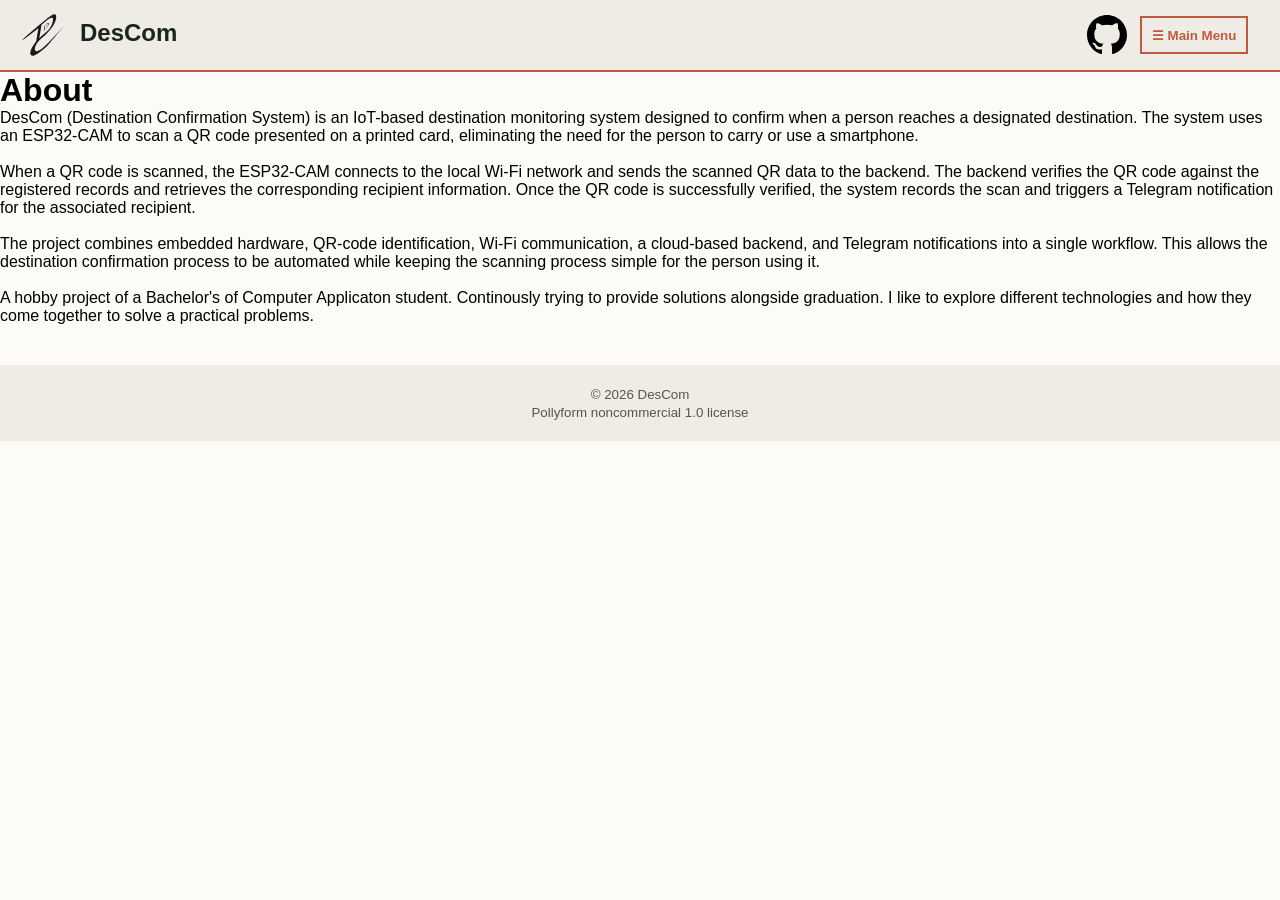
==== docs/pages/about.html @ 0cfd1a90 "docs: Rename global stylesheet docs: Add color pallate  docs: style header and footer for pages" ====
<!doctype html>
<html lang="en">
  <head>
    <meta charset="Utf-8" />
    <meta name="viewport" content="width=device-width, initial-scale=1.0" />
    <title>About</title>
    <link rel="stylesheet" href="../css/global.css" />
    <link rel="stylesheet" href="../css/about.css" />
  </head>
  <body>
    <header>
      <div class="logo-section">
        <img src="../assets/logo/logo.svg" />
        <h2>DesCom</h2>
      </div>
      <div class="menu-section">
        <img src="../assets/icons/github.svg" />
        <button>☰ Main Menu</button>
      </div>
    </header>
    <main>
      <div>
        <div id="hero-section">
          <h1>About</h1>
        </div>
        <div id="about-content">
          <p>
            DesCom (Destination Confirmation System) is an IoT-based destination
            monitoring system designed to confirm when a person reaches a
            designated destination. The system uses an ESP32-CAM to scan a QR
            code presented on a printed card, eliminating the need for the
            person to carry or use a smartphone.
          </p>
          <br />
          <p>
            When a QR code is scanned, the ESP32-CAM connects to the local Wi-Fi
            network and sends the scanned QR data to the backend. The backend
            verifies the QR code against the registered records and retrieves
            the corresponding recipient information. Once the QR code is
            successfully verified, the system records the scan and triggers a
            Telegram notification for the associated recipient.
          </p>
          <br />
          <p>
            The project combines embedded hardware, QR-code identification,
            Wi-Fi communication, a cloud-based backend, and Telegram
            notifications into a single workflow. This allows the destination
            confirmation process to be automated while keeping the scanning
            process simple for the person using it.
          </p>
          <br />
          <p>
            A hobby project of a Bachelor's of Computer Applicaton student.
            Continously trying to provide solutions alongside graduation. I like
            to explore different technologies and how they come together to
            solve a practical problems.
          </p>
        </div>
      </div>
    </main>
    <footer>
      <p><small>&copy; 2026 DesCom</small></p>
      <p><small>Pollyform noncommercial 1.0 license</small></p>
    </footer>
  </body>
</html>
---- docs/css/global.css ----
* {
  margin: 0;
  padding: 0;
  box-sizing: border-box;
}

:root {
  --bg-color: #fdfbf7; /* Soft Linen / Bone White (Warm, glare-free background) */
  --surface-color: #efece6; /* Warm Sand / Clay (Slightly darker for panels & headers) */
  --text-primary: #1c241b; /* Deep Forest Charcoal (Near-black for ultra-sharp reading) */
  --text-secondary: #5a524c; /* Muted Cedar / Mud Gray (For body paragraphs & less stress on eyes) */
  --accent-color: #c05a3e; /* Terracotta Rust (High-contrast clay orange for links & highlights) */
  --accent-secondary: #3d6246; /* Sage Pine (Optional deep green for secondary buttons/success states) */
}

body {
  background-color: var(--bg-color);
  font-family: sans-serif;
}

header {
  background-color: var(--surface-color);
  border-bottom: 2px solid var(--accent-color);
  padding: 1.2rem;
  height: 4.5rem;
  display: flex;
  justify-content: space-between;
  align-items: center;
}

.logo-section {
  display: flex;
  justify-content: flex-start;
  align-items: center;
  height: 3rem;
}

.logo-section img {
  width: 3rem;
}

.logo-section h2 {
  color: var(--text-primary);
  height: 2rem;
  margin: 0.8rem;
  width: rem;
}

.menu-section {
  display: flex;
  justify-content: flex-end;
  align-items: center;
}

.menu-section {
  align-items: center;
  display: flex;
  height: 3rem;
}

.menu-section img {
  width: 2.5rem;
}

.menu-section button {
  align-items: center;
  background-color: transparent;
  border: 2px solid var(--accent-color);
  color: var(--accent-color);
  cursor: pointer;
  margin: 0.8rem;
  padding: 0.6rem;
  font-weight: 600;
  &:hover {
    background-color: var(--accent-color);
    color: var(--bg-color);
  }
}

footer {
  background-color: var(--surface-color);
  color: var(--text-secondary);
  text-align: center;
  padding: 20px;
  margin-top: 40px;
}
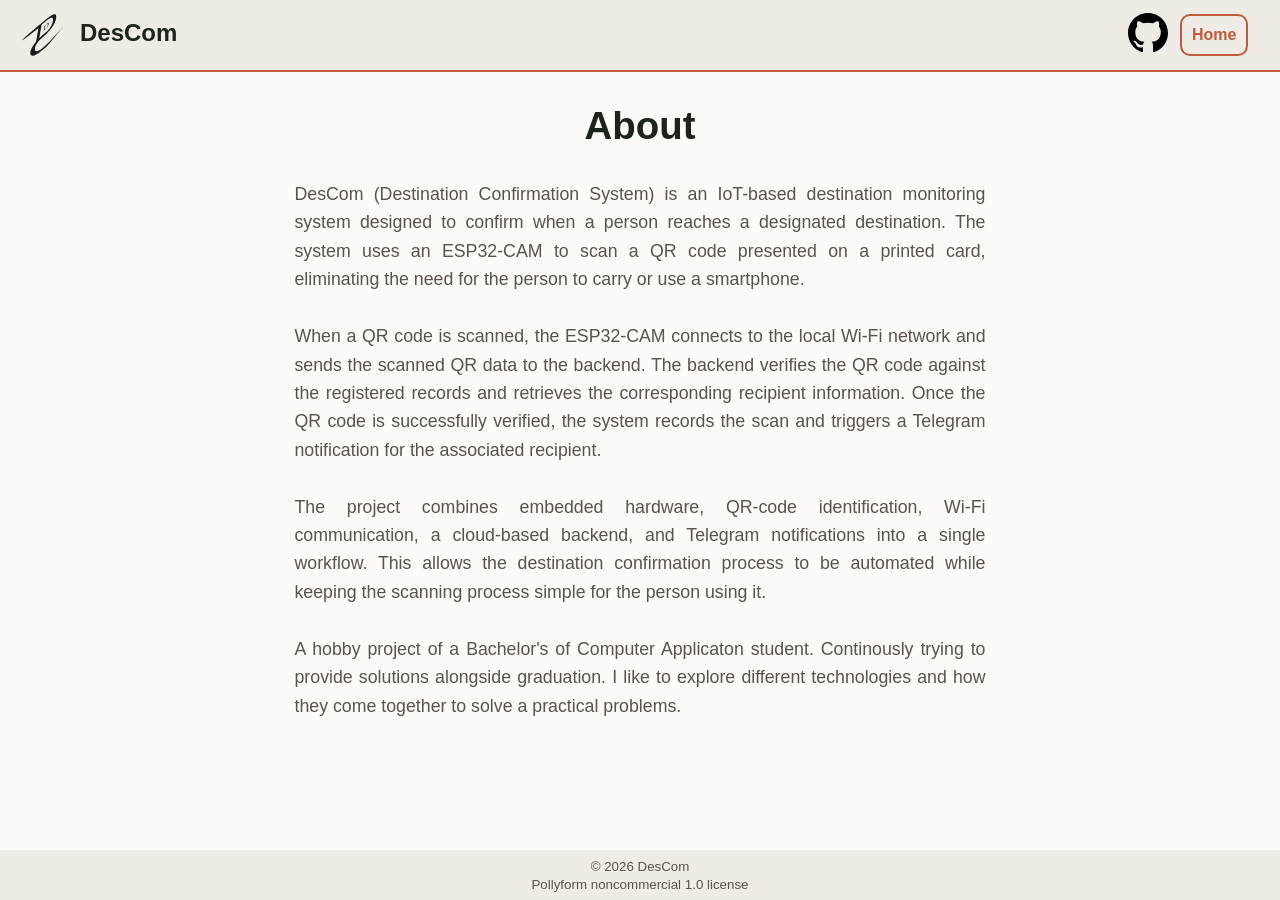
==== commit 6015b5a9: "docs: Replace home button with a tag" ====
--- a/docs/pages/about.html
+++ b/docs/pages/about.html
@@ -14,8 +14,10 @@
         <h2>DesCom</h2>
       </div>
       <div class="menu-section">
-        <img src="../assets/icons/github.svg" />
-        <button>☰ Main Menu</button>
+        <a href="https://github.com/its-mohitkumar-7/DesCom"
+          ><img src="../assets/icons/github.svg"
+        /></a>
+        <a href="../index.html" class="home-button">Home</a>
       </div>
     </header>
     <main>
--- a/docs/css/global.css
+++ b/docs/css/global.css
@@ -16,6 +16,9 @@
 body {
   background-color: var(--bg-color);
   font-family: sans-serif;
+  display: flex;
+  flex-direction: column;
+  min-height: 100vh;
 }
 
 header {
@@ -26,6 +29,13 @@
   display: flex;
   justify-content: space-between;
   align-items: center;
+  position: sticky;
+  top: 0;
+  z-index: 1000;
+}
+
+main {
+  flex: 1;
 }
 
 .logo-section {
@@ -50,11 +60,6 @@
   display: flex;
   justify-content: flex-end;
   align-items: center;
-}
-
-.menu-section {
-  align-items: center;
-  display: flex;
   height: 3rem;
 }
 
@@ -62,15 +67,17 @@
   width: 2.5rem;
 }
 
-.menu-section button {
+.home-button {
   align-items: center;
   background-color: transparent;
   border: 2px solid var(--accent-color);
+  border-radius: 10px;
   color: var(--accent-color);
   cursor: pointer;
   margin: 0.8rem;
   padding: 0.6rem;
   font-weight: 600;
+  text-decoration: none;
   &:hover {
     background-color: var(--accent-color);
     color: var(--bg-color);
@@ -81,6 +88,6 @@
   background-color: var(--surface-color);
   color: var(--text-secondary);
   text-align: center;
-  padding: 20px;
+  padding: 7px;
   margin-top: 40px;
 }
--- a/docs/css/about.css
+++ b/docs/css/about.css
@@ -0,0 +1,16 @@
+#hero-section {
+  color: var(--text-primary);
+  font-size: 1.2rem;
+  padding: 2rem;
+  text-align: center;
+}
+
+#about-content {
+  color: var(--text-secondary);
+  max-width: 70ch;
+  margin: 0 auto 5rem;
+  font-size: 1.11rem;
+  text-align: justify;
+  hyphens: auto;
+  line-height: 1.6;
+}
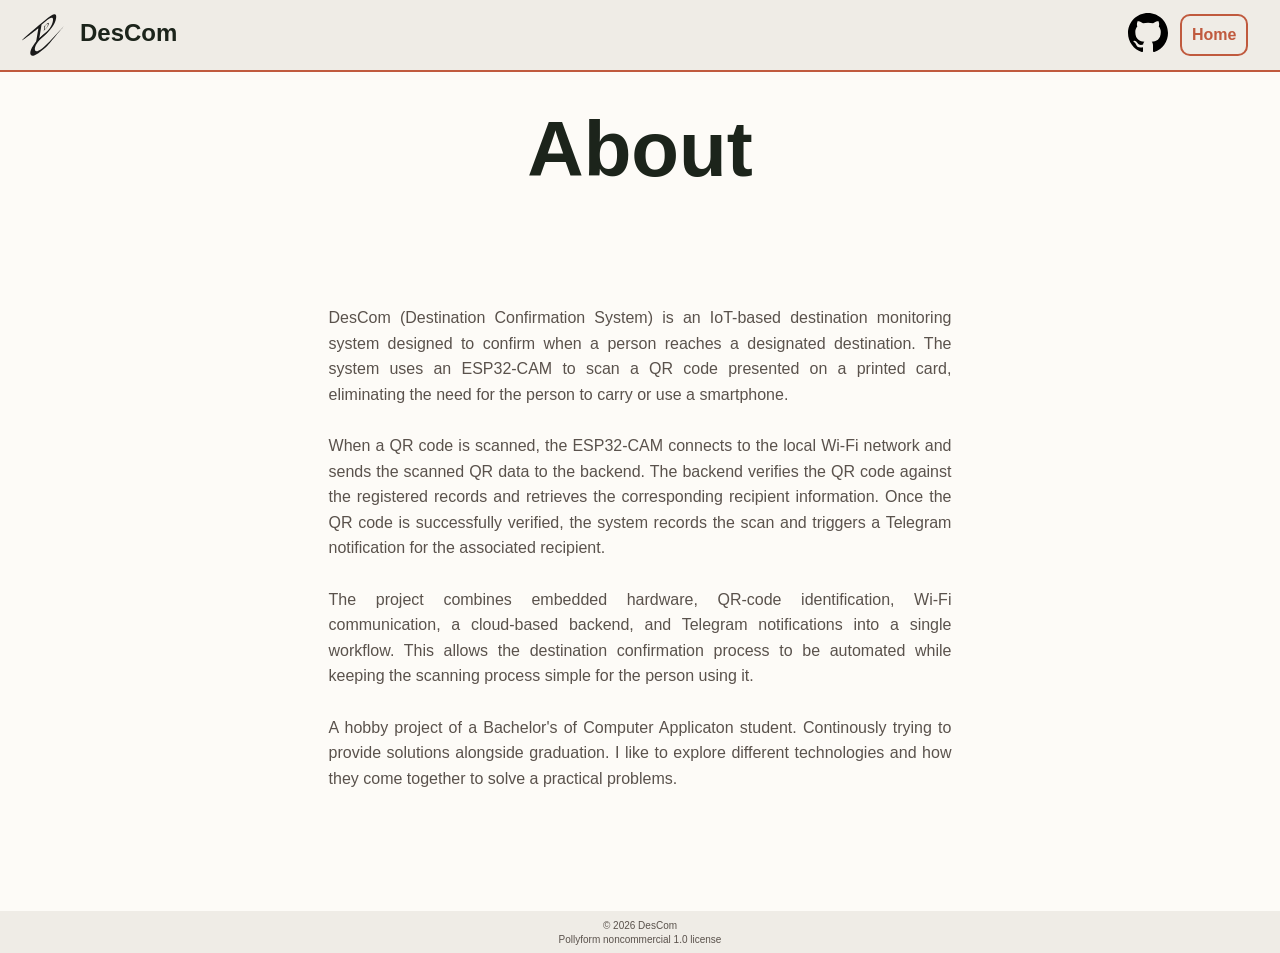
==== commit 25bfcbba: "docs: Implement software structure docs: Add figures for software" ====
--- a/docs/pages/about.html
+++ b/docs/pages/about.html
@@ -22,7 +22,7 @@
     </header>
     <main>
       <div>
-        <div id="hero-section">
+        <div class="hero-section">
           <h1>About</h1>
         </div>
         <div id="about-content">
--- a/docs/css/global.css
+++ b/docs/css/global.css
@@ -11,6 +11,32 @@
   --text-secondary: #5a524c; /* Muted Cedar / Mud Gray (For body paragraphs & less stress on eyes) */
   --accent-color: #c05a3e; /* Terracotta Rust (High-contrast clay orange for links & highlights) */
   --accent-secondary: #3d6246; /* Sage Pine (Optional deep green for secondary buttons/success states) */
+}
+
+:root {
+  --text-xs: 0.75rem; /* Smallest text: Captions, inline code labels, and table metadata */
+  --text-sm: 0.875rem; /* Secondary text: Sidebar links, table contents, and footer text */
+  --text-base: 1rem; /* Primary text: Main body paragraphs, lists, and general documentation reading */
+  --text-lg: clamp(
+    1.125rem,
+    1.5vw,
+    1.25rem
+  ); /* Subheadings: Section headers within pages (H3) and callout text */
+  --text-xl: clamp(
+    1.25rem,
+    2vw,
+    1.563rem
+  ); /* Main headings: Page subsection headers (H2) and prominent quotes */
+  --text-2xl: clamp(
+    1.5rem,
+    2.5vw,
+    1.953rem
+  ); /* Title text: Article/Page main titles (H1) and hero subtitles */
+  --text-3xl: clamp(
+    1.875rem,
+    3.5vw,
+    2.441rem
+  ); /* Hero text: Main landing page headlines and major category titles */
 }
 
 body {
@@ -36,6 +62,15 @@
 
 main {
   flex: 1;
+  margin: 0 1rem;
+}
+
+.hero-section {
+  color: var(--text-primary);
+  font-size: var(--text-3xl);
+  padding: 2rem;
+  margin-bottom: 2em;
+  text-align: center;
 }
 
 .logo-section {
@@ -87,6 +122,7 @@
 footer {
   background-color: var(--surface-color);
   color: var(--text-secondary);
+  font-size: var(--text-xs);
   text-align: center;
   padding: 7px;
   margin-top: 40px;
--- a/docs/css/about.css
+++ b/docs/css/about.css
@@ -1,15 +1,8 @@
-#hero-section {
-  color: var(--text-primary);
-  font-size: 1.2rem;
-  padding: 2rem;
-  text-align: center;
-}
-
 #about-content {
   color: var(--text-secondary);
   max-width: 70ch;
   margin: 0 auto 5rem;
-  font-size: 1.11rem;
+  font-size: var(--text-base);
   text-align: justify;
   hyphens: auto;
   line-height: 1.6;
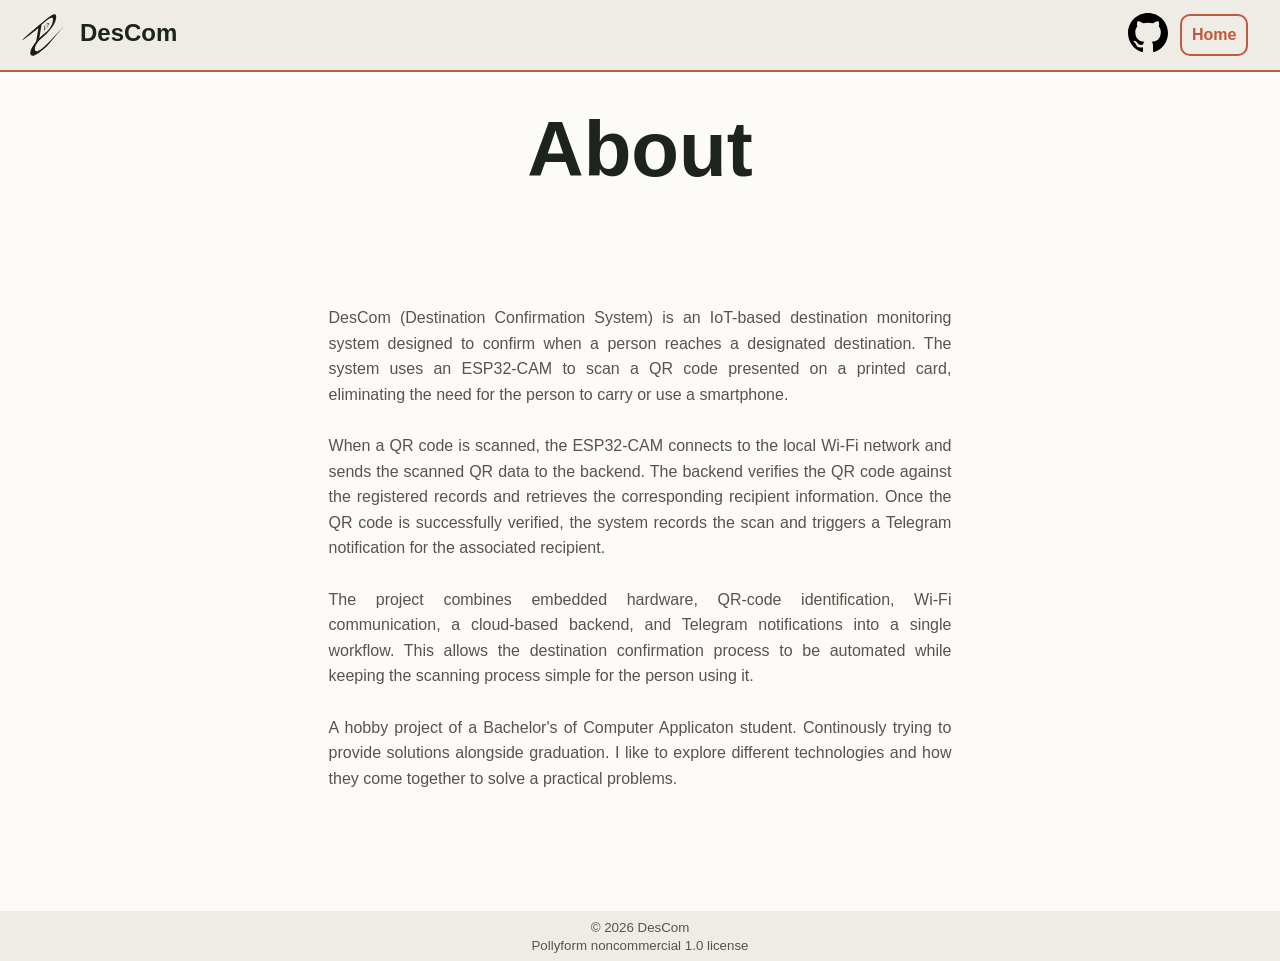
==== commit 98b71ec8: "docs: Add favicon" ====
--- a/docs/pages/about.html
+++ b/docs/pages/about.html
@@ -4,6 +4,7 @@
     <meta charset="Utf-8" />
     <meta name="viewport" content="width=device-width, initial-scale=1.0" />
     <title>About</title>
+    <link rel="icon" href="../assets/logo/logo.svg"/>
     <link rel="stylesheet" href="../css/global.css" />
     <link rel="stylesheet" href="../css/about.css" />
   </head>
--- a/docs/css/global.css
+++ b/docs/css/global.css
@@ -2,6 +2,7 @@
   margin: 0;
   padding: 0;
   box-sizing: border-box;
+  -webkit-font-smoothing: antialiased;
 }
 
 :root {
@@ -11,9 +12,7 @@
   --text-secondary: #5a524c; /* Muted Cedar / Mud Gray (For body paragraphs & less stress on eyes) */
   --accent-color: #c05a3e; /* Terracotta Rust (High-contrast clay orange for links & highlights) */
   --accent-secondary: #3d6246; /* Sage Pine (Optional deep green for secondary buttons/success states) */
-}
-
-:root {
+
   --text-xs: 0.75rem; /* Smallest text: Captions, inline code labels, and table metadata */
   --text-sm: 0.875rem; /* Secondary text: Sidebar links, table contents, and footer text */
   --text-base: 1rem; /* Primary text: Main body paragraphs, lists, and general documentation reading */
@@ -37,6 +36,15 @@
     3.5vw,
     2.441rem
   ); /* Hero text: Main landing page headlines and major category titles */
+
+  --mg-2xl: 6rem;
+  --mg-xl: 3rem;
+  --mg-l: 2rem;
+  --mg-m: 1rem;
+  --mg-s: 0.5rem;
+  --mg-xs: 0.2rem;
+
+  --ls-heading: -0.02em;
 }
 
 body {
@@ -62,15 +70,6 @@
 
 main {
   flex: 1;
-  margin: 0 1rem;
-}
-
-.hero-section {
-  color: var(--text-primary);
-  font-size: var(--text-3xl);
-  padding: 2rem;
-  margin-bottom: 2em;
-  text-align: center;
 }
 
 .logo-section {
@@ -122,8 +121,99 @@
 footer {
   background-color: var(--surface-color);
   color: var(--text-secondary);
-  font-size: var(--text-xs);
+  font-size: var(--text-s);
   text-align: center;
   padding: 7px;
   margin-top: 40px;
 }
+
+.hero-section {
+  color: var(--text-primary);
+  font-size: var(--text-3xl);
+  padding: 2rem;
+  margin-bottom: 2em;
+  text-align: center;
+}
+
+.main-article {
+  margin: 1rem 20rem;
+  max-width: 100ch;
+}
+
+.primary-headings {
+  color: var(--text-primary);
+  font-size: var(--text-2xl);
+  margin-top: var(--mg-2xl);
+  margin-bottom: var(--mg-l);
+  letter-spacing: var(--ls-heading);
+}
+
+.sub-headings {
+  color: var(--text-primary);
+  font-size: var(--text-xl);
+  margin: var(--mg-m);
+  margin-left: var(--mg-xs);
+  letter-spacing: var(--ls-heading);
+}
+
+.paragraphs {
+  color: var(--text-secondary);
+  font-size: var(--text-base);
+  margin: var(--mg-m);
+  margin-left: var(--mg-s);
+}
+
+.primary-lists {
+  color: var(--text-secondary);
+  font-size: var(--text-base);
+  margin: var(--mg-m) var(--mg-xl);
+  & li {
+    margin: var(--mg-m);
+  }
+}
+
+.ul-primary-lists {
+  color: var(--text-secondary);
+  font-size: var(--text-base);
+  margin: var(--mg-m) var(--mg-xl);
+  & li {
+    margin: var(--mg-m);
+  }
+}
+
+.figures {
+  background-color: white;
+  border-radius: 10px;
+  border: 1px solid #dedede;
+  box-shadow: 0px 0px 40px rgba(0, 0, 0, 0.3);
+  display: flex;
+  flex-direction: column;
+  margin: var(--mg-l) var(--mg-l);
+  padding: 20px;
+  text-align: center;
+  width: 500px;
+  & img {
+    border-radius: 5px;
+    border: 1px solid #dedede;
+  }
+}
+
+.figure-captions {
+  color: var(--accent-secondary);
+  font-size: var(--text-xs);
+  margin: var(--mg-s);
+  text-align: center;
+}
+
+.reference-link {
+  color: var(--accent-color);
+  text-decoration: none;
+  display: inline-block;
+  &:visited {
+    color: var(--accent-color);
+  }
+  &:hover {
+    transform: scale(1.03);
+    color: var(--accent-secondary);
+  }
+}
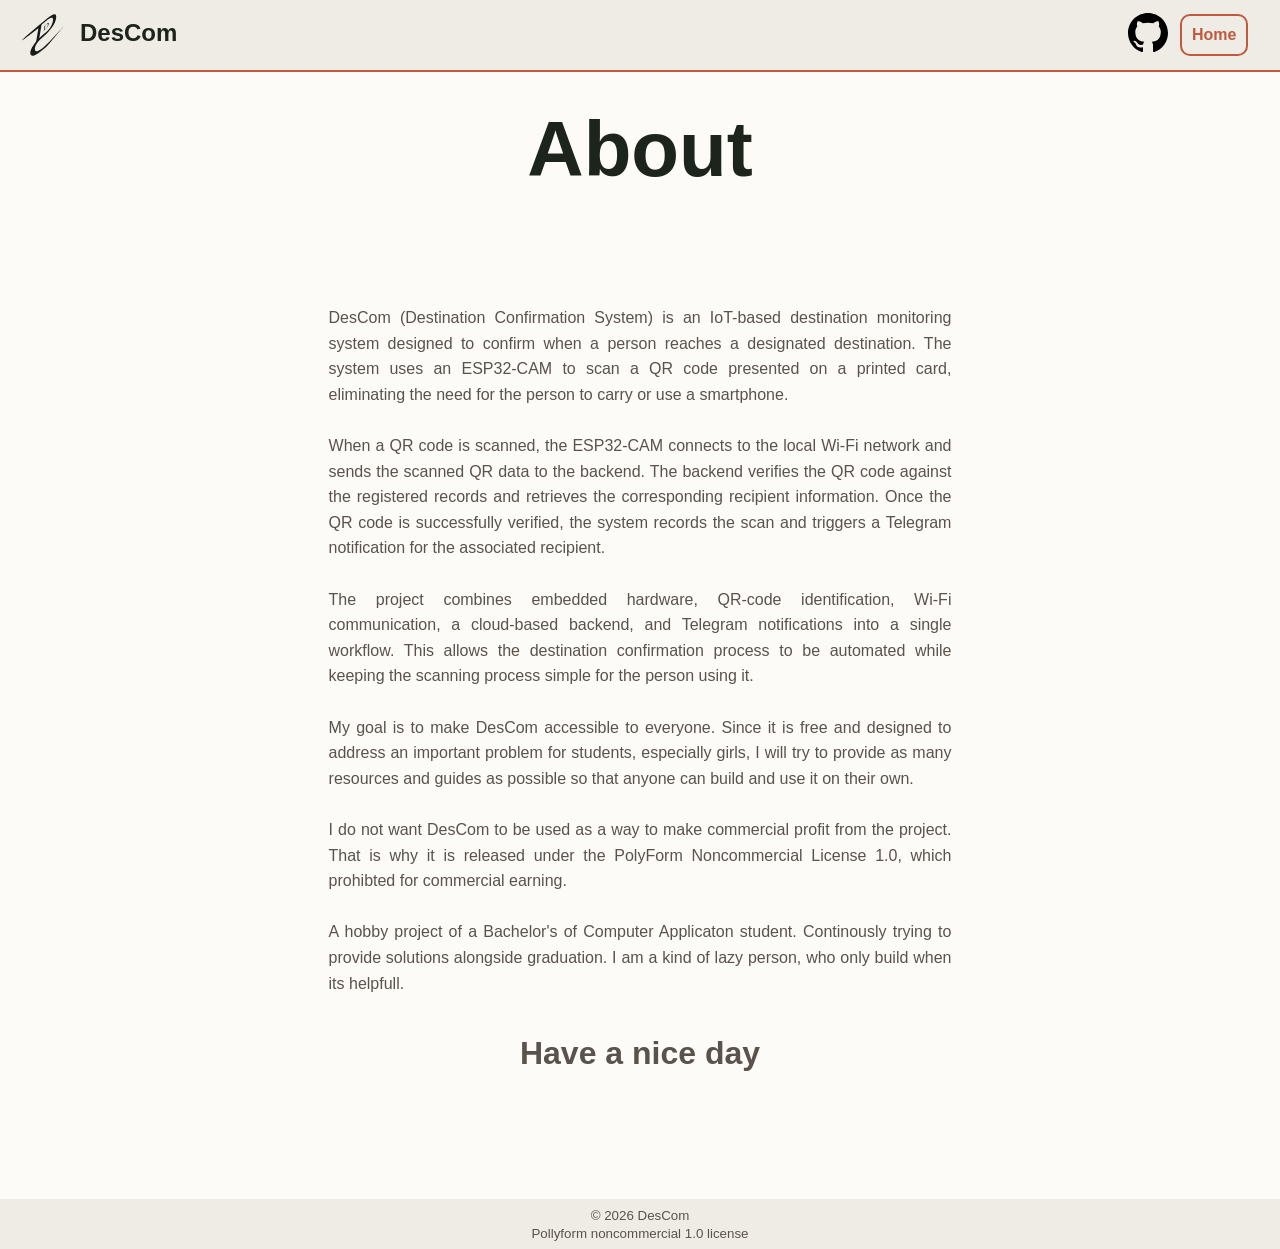
==== commit 88adf53a: "docs: Update About" ====
--- a/docs/pages/about.html
+++ b/docs/pages/about.html
@@ -4,7 +4,7 @@
     <meta charset="Utf-8" />
     <meta name="viewport" content="width=device-width, initial-scale=1.0" />
     <title>About</title>
-    <link rel="icon" href="../assets/logo/logo.svg"/>
+    <link rel="icon" href="../assets/logo/logo.svg" />
     <link rel="stylesheet" href="../css/global.css" />
     <link rel="stylesheet" href="../css/about.css" />
   </head>
@@ -53,10 +53,24 @@
           </p>
           <br />
           <p>
+            My goal is to make DesCom accessible to everyone. Since it is free
+            and designed to address an important problem for students,
+            especially girls, I will try to provide as many resources and guides
+            as possible so that anyone can build and use it on their own.
+          </p>
+          <br />
+          <p>
+            I do not want DesCom to be used as a way to make commercial profit
+            from the project. That is why it is released under the PolyForm
+            Noncommercial License 1.0, which prohibted for commercial earning.
+          </p>
+          <br />
+
+          <p>
             A hobby project of a Bachelor's of Computer Applicaton student.
-            Continously trying to provide solutions alongside graduation. I like
-            to explore different technologies and how they come together to
-            solve a practical problems.
+            Continously trying to provide solutions alongside graduation. I am a
+            kind of lazy person, who only build when its helpfull.
+            <span>Have a nice day</span>
           </p>
         </div>
       </div>
--- a/docs/css/global.css
+++ b/docs/css/global.css
@@ -146,6 +146,19 @@
   margin-top: var(--mg-2xl);
   margin-bottom: var(--mg-l);
   letter-spacing: var(--ls-heading);
+  & .heading-anchor {
+    color: var(--accent-color);
+    text-decoration: none;
+    margin-left: 0.5rem;
+    opacity: 0;
+    transition: opacity 0.2s ease;
+    cursor: pointer;
+  }
+  &:hover {
+    & .heading-anchor {
+      opacity: 1;
+    }
+  }
 }
 
 .sub-headings {
@@ -217,3 +230,30 @@
     color: var(--accent-secondary);
   }
 }
+
+.navigation-container {
+  display: flex;
+  justify-content: space-between;
+  align-items: center;
+  margin: 2rem 25rem;
+  padding: 5rem;
+  & a {
+    font-size: 1.8rem;
+    display: flex;
+    justify-content: center;
+    align-items: center;
+    background-color: transparent;
+    border: 5px solid var(--accent-color);
+    border-radius: 20px;
+    color: var(--accent-color);
+    cursor: pointer;
+    font-weight: 600;
+    text-decoration: none;
+    width: 8rem;
+    height: 4rem;
+  }
+  & a:hover {
+    background-color: var(--accent-color);
+    color: var(--bg-color);
+  }
+}
--- a/docs/css/about.css
+++ b/docs/css/about.css
@@ -7,3 +7,11 @@
   hyphens: auto;
   line-height: 1.6;
 }
+
+span {
+  font-weight: 600;
+  margin-top: 2rem;
+  font-size: 2rem;
+  display: block;
+  text-align: center;
+}
